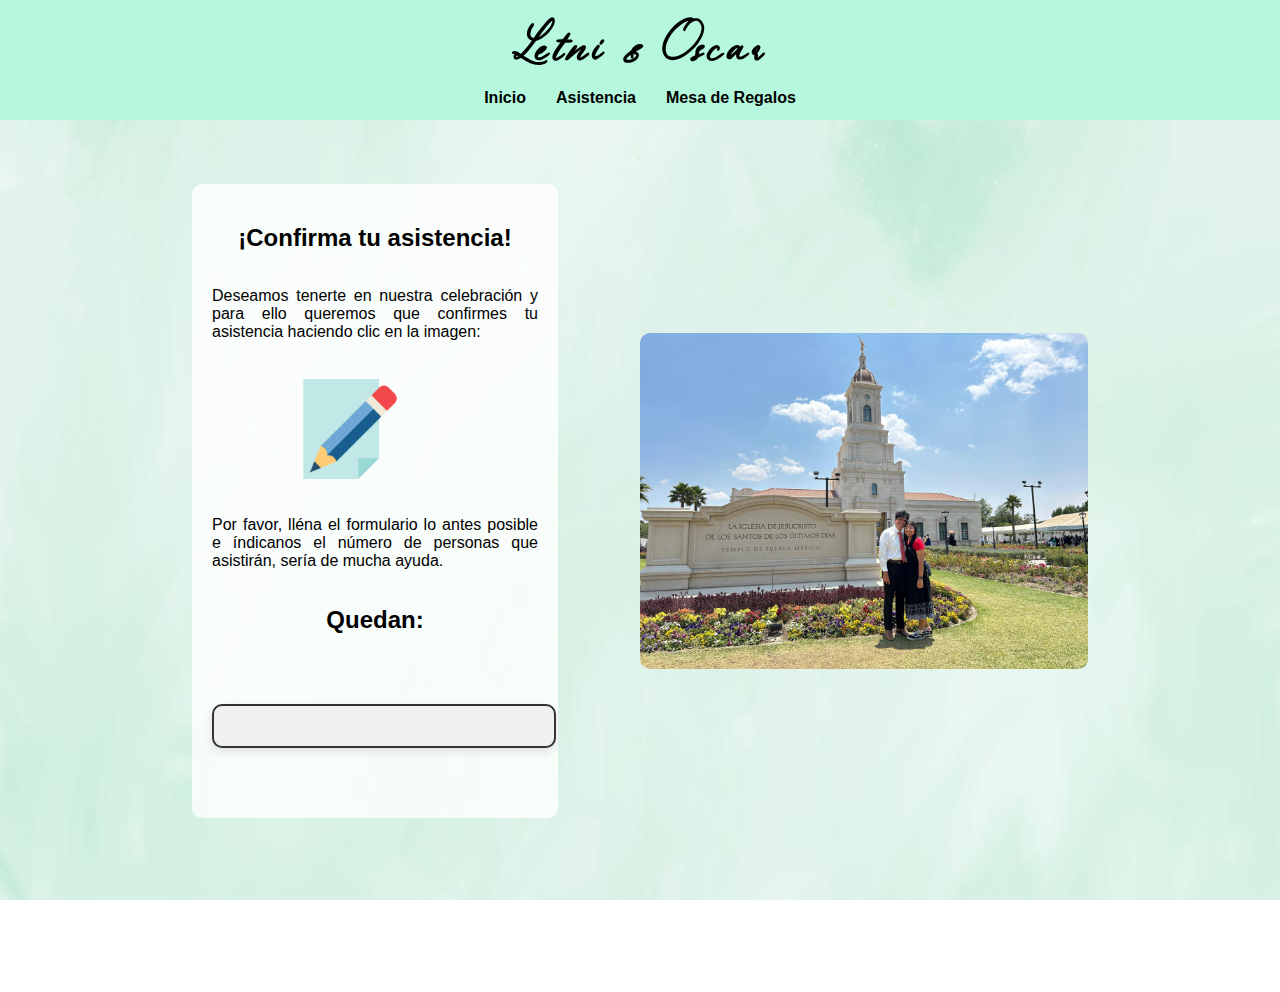
==== assist.html @ dc3bc59b "Subiendo archivos" ====
<!DOCTYPE html>
<html lang="es">
<head>
    <meta charset="UTF-8">
    <meta name="viewport" content="width=device-width, initial-scale=1.0">
    <title>Letni & Oscar</title>
    <link rel="stylesheet" href="style.css">
</head>
<body>

<header>
    <h1 class="especial">Letni & Oscar</h1>
    <nav>
        <ul>
            <li><a href="./index.html">Inicio</a></li>
            <li><a href="./assist.html">Asistencia</a></li>
            <li><a href="./gift.html">Mesa de Regalos</a></li>
        </ul>
    </nav>
</header>

<main>
    <div class="content">
        <h2>¡Confirma tu asistencia!</h2>
        <p>Deseamos tenerte en nuestra celebración y para ello queremos que confirmes 
            tu asistencia haciendo clic en la imagen:</p>
        <div class="presentacion__enlaces">
            <a class="presentacion__enlaces__link" href="https://docs.google.com/forms/d/e/1FAIpQLSdOMu4SEnp817PXuZXE62N_bPKBvS9OsMeGay8JdnyT85MWmQ/viewform?usp=sf_link" target="_blank">
            <img class= "presentacion__imagen" src="./img/lapiz.png">
            </a>
        </div>
        <p>Por favor, lléna el formulario lo antes posible e índicanos el número de personas que asistirán, sería de mucha ayuda.</p>  
        <h2>Quedan: </h2>
        
        <!--Poner un contador -->
    <div id="countdown"></div>
        <script src="script.js"></script> <!-- Vincula el archivo JavaScript -->
    </div>
    
    <img src="./img/fot1.JPEG" alt="Foto del evento" class="right-image">
</main>

<footer>
    <p>&copy; 2024 Letni & Oscar</p>
</footer>

</body>
</html>
---- style.css ----
@font-face {
    font-family: 'josephsophia'; /* Nombre personalizado de la fuente */
    src: url('./fonts/Beautiful\ Heart.ttf') format('truetype'); /* Ruta a la fuente descargada */
    font-weight: normal; /* Opcional: define el peso de la fuente */
    font-style: normal;  /* Opcional: define el estilo de la fuente */
}

:root {
    --color-primaria: #000000;
    --color-secundaria: #F6F6F6;
    --color-terciaria: #22D4FD;
    --color-hover: #272727;

    --fuente-krona: 'Krona One', sans-serif;
    --fuente-montserrat: 'Montserrat', sans-serif;
}
/* Aseguramos que toda la página ocupe el 100% de la altura de la ventana */
html, body {
    height: 100%;
    margin: 0;
    padding: 0;
    font-family: var(--fuente-montserrat);
    background-image: url('./img/fondo.jpg'); /* Fondo de pantalla */
    background-size: cover;
    background-position: center;
    display: flex;
    flex-direction: column;
    overflow-x: hidden; /* Evita el scroll horizontal */
}

/* Estilos del encabezado */
header {
    background-color: #b5f8dd; /* Hacemos el encabezado semitransparente */
    color: #000000;
    padding: 1%;
    text-align: center;
    box-sizing: border-box; /* Incluye padding en el ancho total */
    gap: 15%;
}

header h1{
    font-size: 24px; /* Ajusta el tamaño de la fuente para reducir el encabezado */
    margin: 0; /* Elimina márgenes adicionales */
}
.especial{
    font-family: 'josephsophia';
    font-size: 50px;
    letter-spacing: 5px; /* Aumenta el espacio entre letras */
}

/* Navegación en el encabezado */
nav {
    margin-top: 5px;
    display: flex;
    justify-content: center;
}

nav ul {
    list-style: none;
    padding: 0;
    margin: 0;
    display: flex;
}

nav ul li {
    margin: 0 15px;
}

nav ul li a {
    color: #000000;
    text-decoration: none;
    font-weight: bold;
}

nav ul li a:hover {
    text-decoration: underline;
}

/* El main toma todo el espacio disponible */
main {
    padding: 5% 15%;
    display: flex;
    align-items: center;
    justify-content: space-between;
    gap: 82px;
}

/* Contenido principal */
.content {
    background-color: rgba(255, 255, 255, 0.8); /* Fondo semitransparente */
    padding: 20px;
    border-radius: 10px;
    display: flex;
    flex-direction: column;
    justify-content: space-between; /* Distribuye espacio entre texto e imagen */
    align-items: center;
    max-width: 100%; /* Asegura que no se desborde horizontalmente */
    box-sizing: border-box; /* Incluye padding en el ancho total */
    overflow: hidden; /* Evita el desbordamiento */
    text-align: justify;
}

/* Sección de texto ocupa la mitad de la pantalla */
.text {
    font-size: 1.5rem;
    font-family: Arial, sans-serif;
    
}
/*Links*/
.link_body{
    color:#4400ff;
    text-decoration: none;
}
/* Imagen en el lado derecho ocupa la otra mitad de la pantalla */
.right-image {
    width: 50%; /* La imagen ocupará la mitad de la pantalla */
    border-radius: 10px;
}

/* Estilos del pie de página */
footer {
    background-color: rgba(0, 0, 0, 0.6); /* Fondo oscuro semitransparente */
    color: white;
    text-align: center;
    padding: 20px;
    margin-top: 20px;
    width: 100%;
    box-sizing: border-box; /* Incluye padding en el ancho total */
}

/*link imagen*/
.presentacion__enlaces{
    display: flex;
    flex-direction: row;
    justify-content: space-between;
    align-items: center;
    gap: 16px;
}
.presentacion__enlaces__link{
      display: flex;
      justify-content: center;
      gap: 16px;
      width: 50%;
      text-align: center;
      padding: 21.5px 0;
      text-decoration: none;
      color: #000000;
      
}

#countdown {
    font-size: 30px;
    color: #333;
    text-align: center;
    margin: 50px auto; /* Centra el cuadro horizontalmente */
    padding: 20px; /* Espacio interno del cuadro */
    width: 300px; /* Ancho del cuadro */
    background-color: #f0f0f0; /* Fondo del cuadro */
    border: 2px solid #333; /* Borde del cuadro */
    border-radius: 10px; /* Bordes redondeados */
    box-shadow: 0px 4px 10px rgba(0, 0, 0, 0.1); /* Sombra suave */
}

.presentacion__imagen{
    width: 100px;
}

/* Adaptación para pantallas pequeñas (dispositivos móviles) */
@media (max-width: 1024px) {
    .content {
        width: auto;
    }

    .right-image {
        width: 100%; /* La imagen ocupará todo el ancho en dispositivos móviles */
        margin-bottom: 20px; /* Añadimos un margen para separar del texto */
    }

    .text {
        width: 100%; /* El texto también ocupará todo el ancho */
        padding: 10px;
    }

    main {
        flex-direction: column-reverse;
        padding: 5%;
    }
}
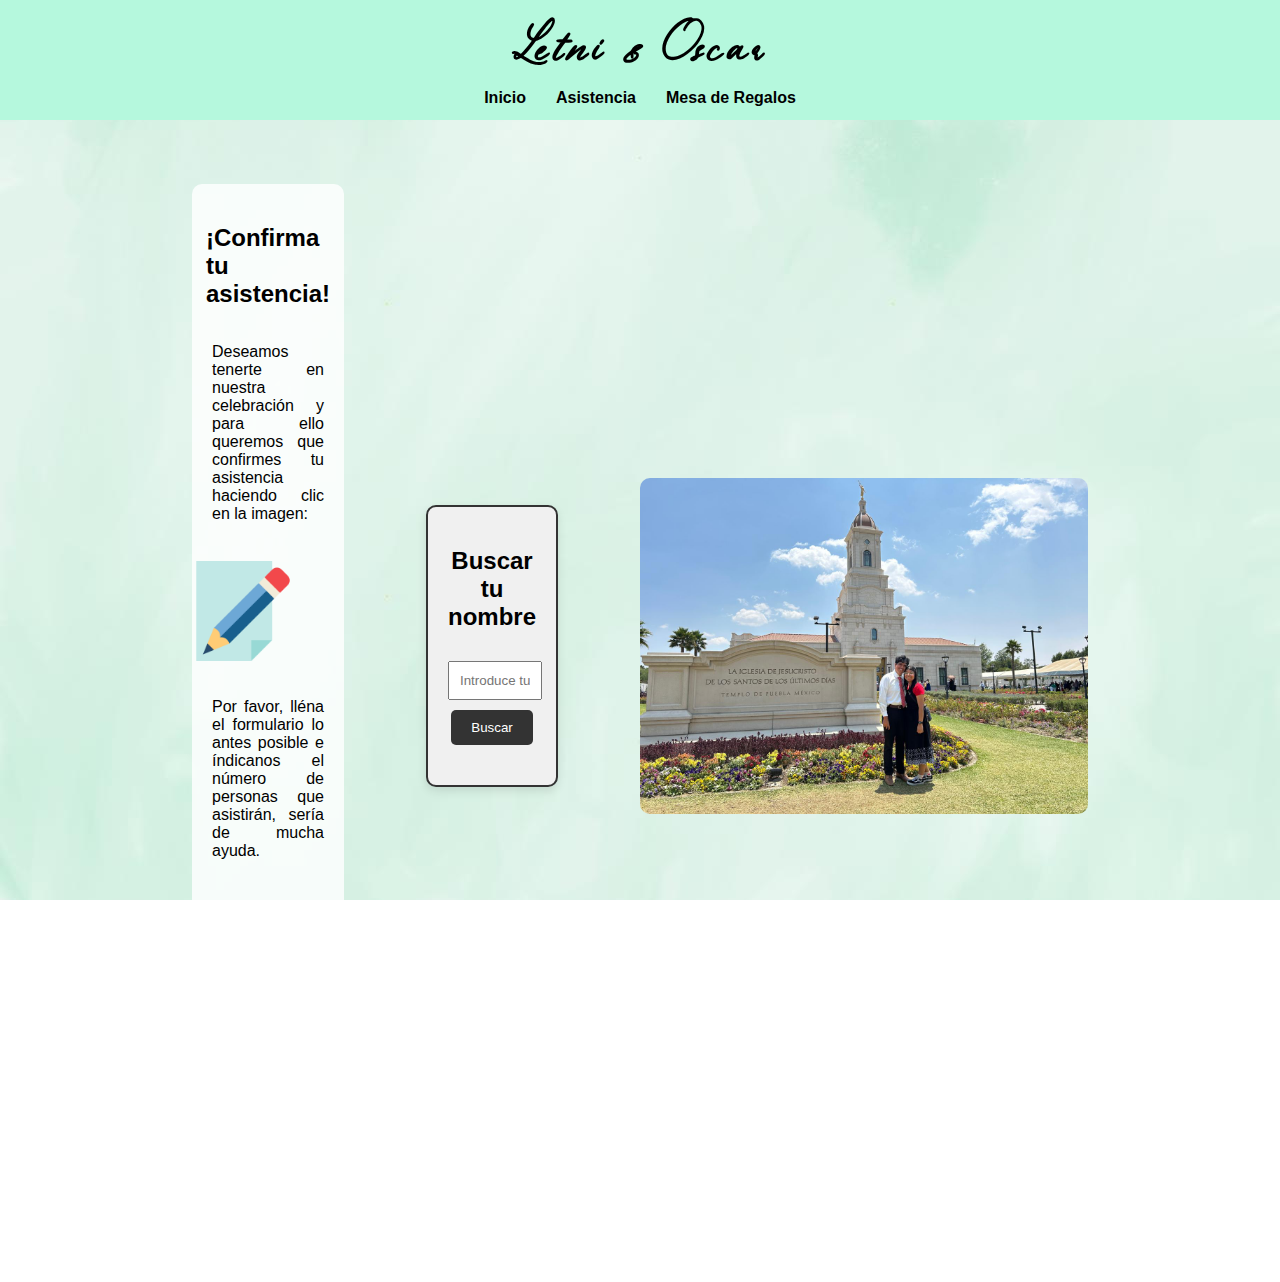
==== commit 03b2e9d5: "Cambios contador y buscador" ====
--- a/assist.html
+++ b/assist.html
@@ -37,6 +37,15 @@
         <script src="script.js"></script> <!-- Vincula el archivo JavaScript -->
     </div>
     
+    <div class="search-section">
+        <h2>Buscar tu nombre</h2>
+        <input type="text" id="nameInput" placeholder="Introduce tu nombre">
+        <button onclick="searchName()">Buscar</button>
+        <p id="result"></p>
+    </div>
+    
+    <script src="script.js"></script> <!-- Vincula el JavaScript -->
+
     <img src="./img/fot1.JPEG" alt="Foto del evento" class="right-image">
 </main>
 
--- a/style.css
+++ b/style.css
@@ -165,6 +165,45 @@
     width: 100px;
 }
 
+/* Estilo para la sección de búsqueda */
+.search-section {
+    margin: 50px auto;
+    text-align: center;
+    width: 300px;
+    padding: 20px;
+    background-color: #f0f0f0;
+    border: 2px solid #333;
+    border-radius: 10px;
+    box-shadow: 0px 4px 10px rgba(0, 0, 0, 0.1);
+}
+
+.search-section input {
+    padding: 10px;
+    width: 80%;
+    margin: 10px 0;
+}
+
+.search-section button {
+    padding: 10px 20px;
+    background-color: #333;
+    color: white;
+    border: none;
+    border-radius: 5px;
+    cursor: pointer;
+}
+
+.search-section button:hover {
+    background-color: #555;
+}
+
+#result {
+    margin-top: 20px;
+    font-size: 18px;
+    color: #333;
+}
+
+
+
 /* Adaptación para pantallas pequeñas (dispositivos móviles) */
 @media (max-width: 1024px) {
     .content {
@@ -185,8 +224,14 @@
         flex-direction: column-reverse;
         padding: 5%;
     }
-}
-
-
-
-
+
+    #countdow{
+        width: auto; /* El texto también ocupará todo el ancho */
+        padding: 5%;
+        flex-direction: column-reverse;
+    }
+}
+
+
+
+
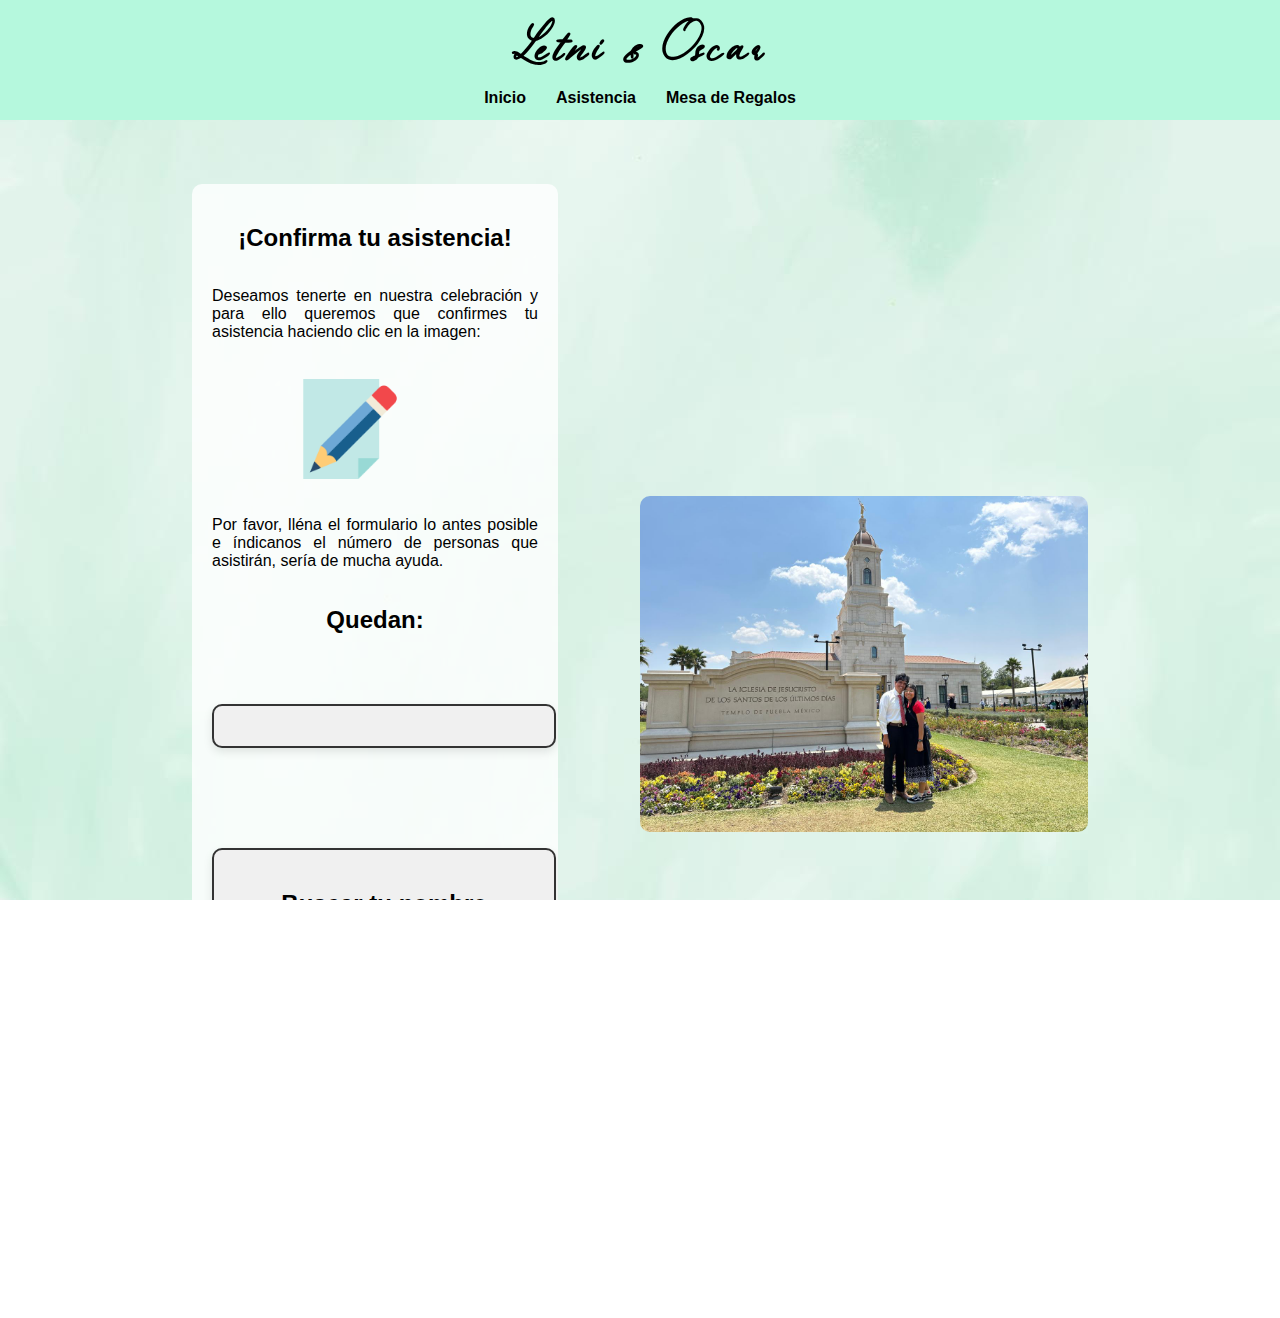
==== commit 0d17190e: "Cambios contador y buscador" ====
--- a/assist.html
+++ b/assist.html
@@ -35,16 +35,19 @@
         <!--Poner un contador -->
     <div id="countdown"></div>
         <script src="script.js"></script> <!-- Vincula el archivo JavaScript -->
+    
+        <div class="search-section">
+            <h2>Buscar tu nombre</h2>
+            <input type="text" id="nameInput" placeholder="Introduce tu nombre">
+            <button onclick="searchName()">Buscar</button>
+            <p id="result"></p>
+        </div>
+        
+        <script src="script.js"></script> <!-- Vincula el JavaScript -->
+
     </div>
     
-    <div class="search-section">
-        <h2>Buscar tu nombre</h2>
-        <input type="text" id="nameInput" placeholder="Introduce tu nombre">
-        <button onclick="searchName()">Buscar</button>
-        <p id="result"></p>
-    </div>
     
-    <script src="script.js"></script> <!-- Vincula el JavaScript -->
 
     <img src="./img/fot1.JPEG" alt="Foto del evento" class="right-image">
 </main>
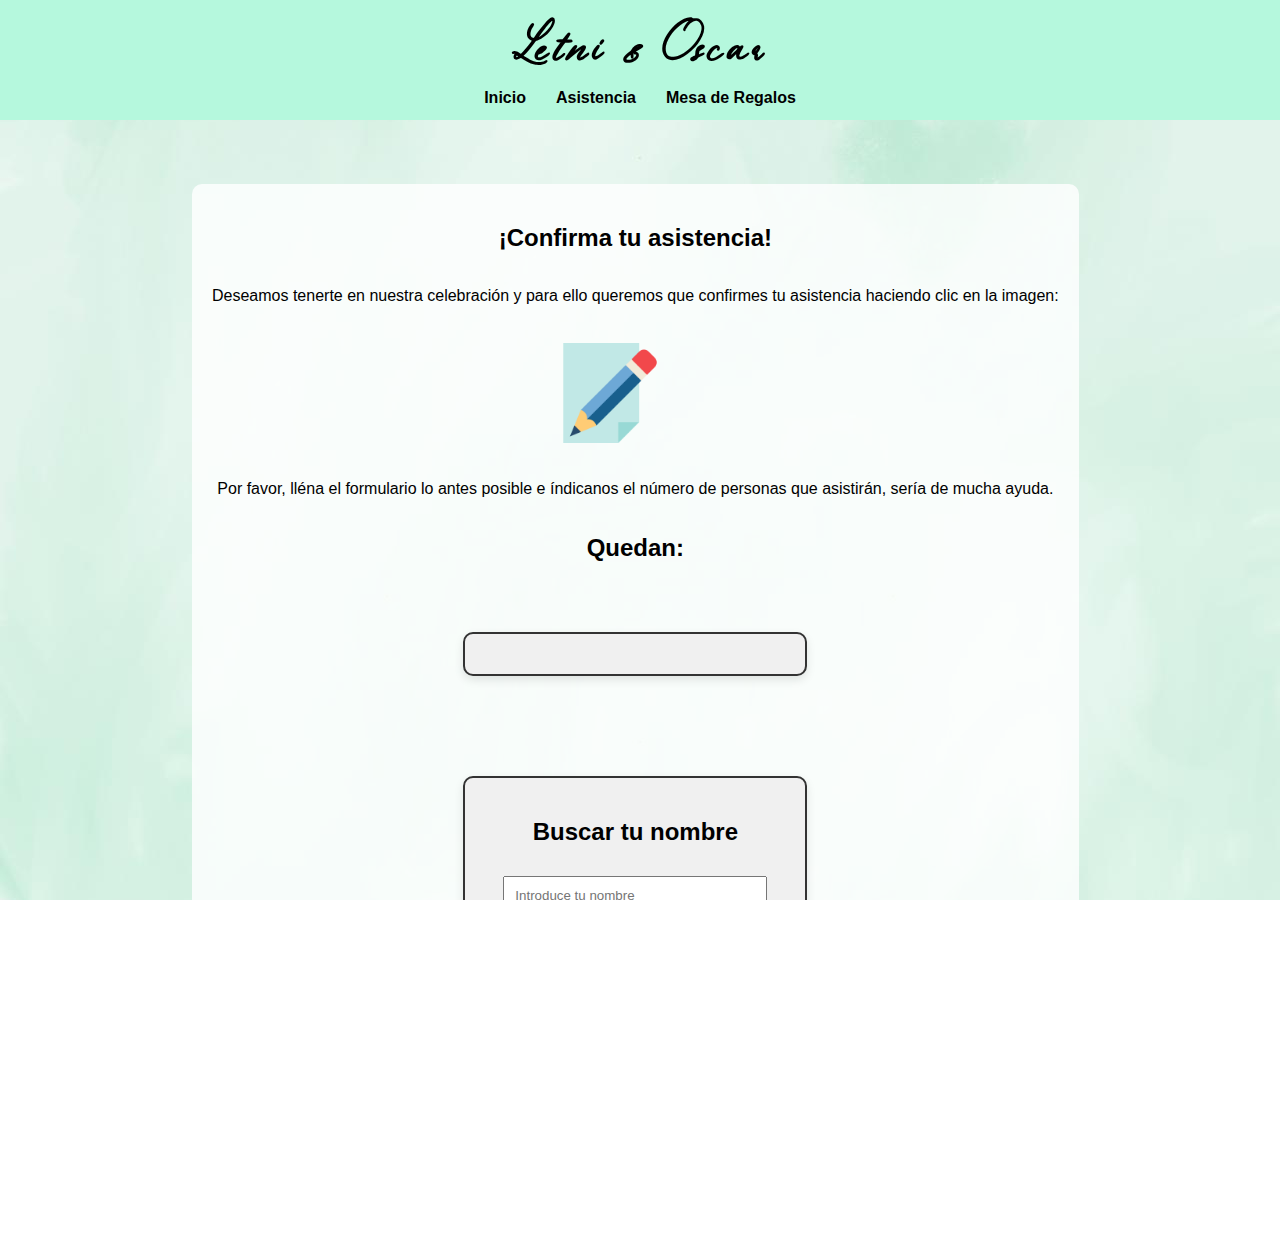
==== commit e544828b: "Cambios contador y buscador" ====
--- a/assist.html
+++ b/assist.html
@@ -49,7 +49,7 @@
     
     
 
-    <img src="./img/fot1.JPEG" alt="Foto del evento" class="right-image">
+    <!--<img src="./img/fot1.JPEG" alt="Foto del evento" class="right-image">-->
 </main>
 
 <footer>
